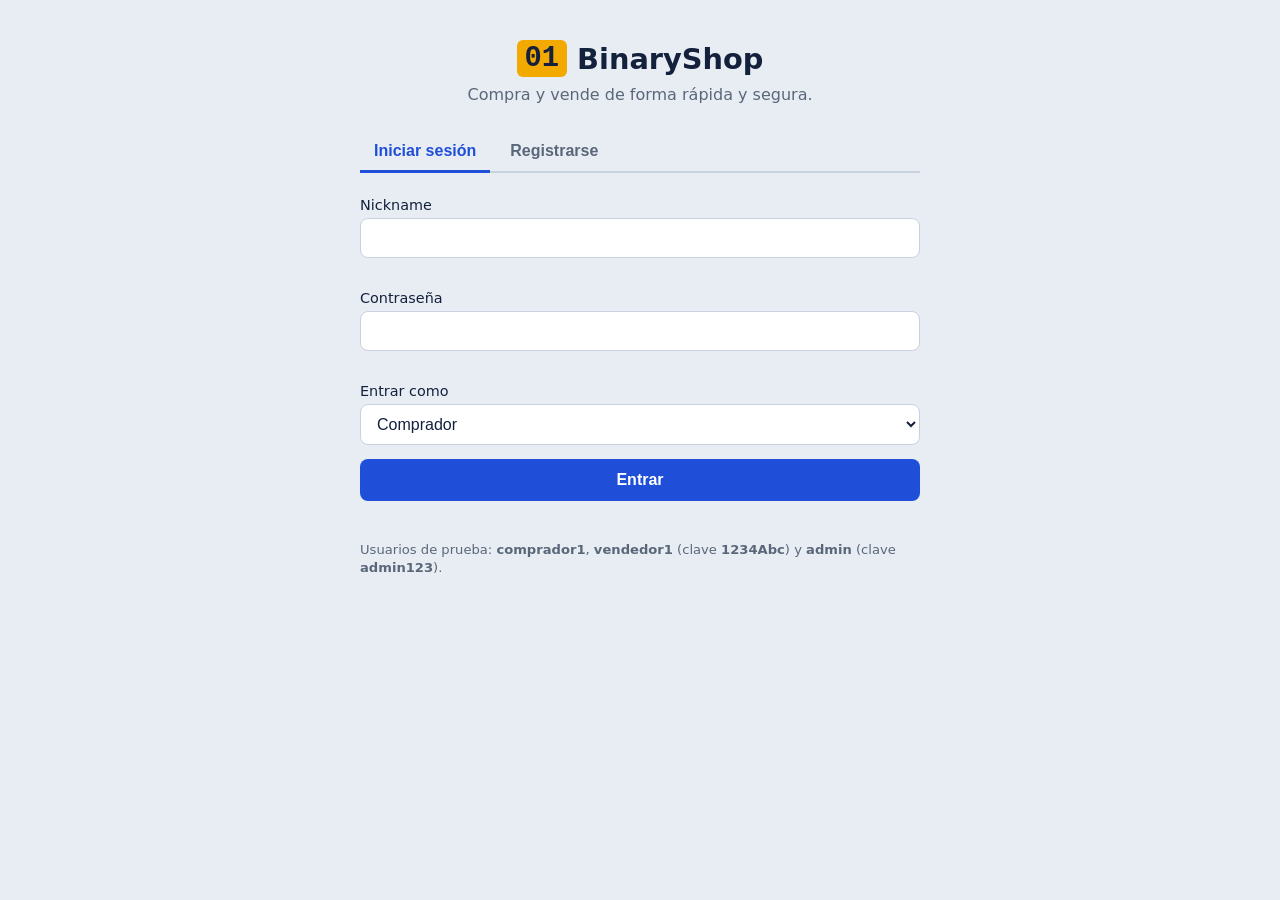
==== index.html @ 908aa772 "Add files via upload" ====
<!DOCTYPE html>
<html lang="es">
<head>
<meta charset="UTF-8">
<title>BinaryShop | Acceso</title>
<link rel="stylesheet" href="login/login.css">
</head>
<body>
<main class="pagina">

  <header class="marca">
    <div class="logo"><span class="logo-bits">01</span><span>BinaryShop</span></div>
    <p class="lema">Compra y vende de forma rápida y segura.</p>
  </header>

  <section>
    <div class="pestanas" role="tablist">
      <button type="button" role="tab" id="tabLogin" class="activa" aria-selected="true">Iniciar sesión</button>
      <button type="button" role="tab" id="tabRegistro" aria-selected="false">Registrarse</button>
    </div>

    <!-- LOGIN -->
    <form id="formLogin" novalidate>
      <div class="campo">
        <label for="loginNick">Nickname</label>
        <input id="loginNick" autocomplete="username">
        <p class="error"></p>
      </div>
      <div class="campo">
        <label for="loginClave">Contraseña</label>
        <input type="password" id="loginClave" autocomplete="current-password">
        <p class="error"></p>
      </div>
      <div class="campo">
        <label for="loginRol">Entrar como</label>
        <select id="loginRol">
          <option value="comprador">Comprador</option>
          <option value="vendedor">Vendedor</option>
          <option value="administrador">Administrador</option>
        </select>
      </div>
      <button type="submit" class="boton">Entrar</button>
      <p class="mensaje" role="status"></p>
      <p class="ayuda">Usuarios de prueba: <b>comprador1</b>, <b>vendedor1</b> (clave <b>1234Abc</b>) y <b>admin</b> (clave <b>admin123</b>).</p>
    </form>

    <!-- REGISTRO -->
    <form id="formRegistro" novalidate hidden>
      <div class="fila">
        <div class="campo">
          <label for="regNombre">Nombre</label>
          <input id="regNombre" autocomplete="given-name">
          <p class="error"></p>
        </div>
        <div class="campo">
          <label for="regApellido">Apellido</label>
          <input id="regApellido" autocomplete="family-name">
          <p class="error"></p>
        </div>
      </div>
      <div class="campo">
        <label for="regDireccion">Dirección</label>
        <input id="regDireccion" autocomplete="street-address">
        <p class="error"></p>
      </div>
      <div class="fila">
        <div class="campo">
          <label for="regNick">Nickname</label>
          <input id="regNick" autocomplete="username">
          <p class="error"></p>
        </div>
        <div class="campo">
          <label for="regClave">Contraseña</label>
          <input type="password" id="regClave" autocomplete="new-password">
          <p class="error"></p>
        </div>
      </div>

      <fieldset>
        <legend>Quiero registrarme como</legend>
        <label class="opcion"><input type="radio" name="regRol" value="comprador" checked> Comprador</label>
        <label class="opcion"><input type="radio" name="regRol" value="vendedor"> Vendedor</label>
        <p class="ayuda">¿Ya eres comprador y quieres vender? Usa tu mismo nickname y contraseña, y elige Vendedor.</p>
      </fieldset>

      <fieldset>
        <legend>Datos bancarios</legend>
        <div class="campo">
          <label for="regTarjeta">Número de tarjeta</label>
          <input id="regTarjeta" inputmode="numeric" placeholder="0000 0000 0000 0000" maxlength="19" autocomplete="cc-number">
          <p class="error"></p>
        </div>
        <div class="fila">
          <div class="campo">
            <label for="regVence">Vencimiento</label>
            <input id="regVence" inputmode="numeric" placeholder="MM/AA" maxlength="5" autocomplete="cc-exp">
            <p class="error"></p>
          </div>
          <div class="campo">
            <label for="regCvv">CVV</label>
            <input type="password" id="regCvv" inputmode="numeric" maxlength="4" autocomplete="cc-csc">
            <p class="error"></p>
          </div>
        </div>
      </fieldset>

      <button type="submit" class="boton">Crear cuenta</button>
      <p class="mensaje" role="status"></p>
    </form>
  </section>

</main>
<script src="login/login.js"></script>
</body>
</html>
---- login/login.css ----
:root {
  --fondo: #e8edf4;
  --tinta: #14213d;
  --suave: #5a6779;
  --linea: #c8d2df;
  --acento: #1f4fd8;
  --bit: #f2a900;
  --error: #b83227;
  --ok: #1c7a45;
}
* { box-sizing: border-box; }
body {
  margin: 0;
  min-height: 100vh;
  background: var(--fondo);
  color: var(--tinta);
  font-family: system-ui, -apple-system, "Segoe UI", sans-serif;
}

/* Todo sobre un solo fondo, centrado */
.pagina { width: 560px; margin: 0 auto; padding: 40px 0; }

.marca { text-align: center; margin-bottom: 28px; }
.logo { display: flex; justify-content: center; align-items: center; gap: 10px; font-size: 1.8rem; font-weight: 700; }
.logo-bits {
  font-family: Consolas, "Courier New", monospace;
  background: var(--bit);
  color: var(--tinta);
  padding: 2px 8px;
  border-radius: 6px;
}
.lema { margin: 8px 0 0; color: var(--suave); }

/* Pestañas */
.pestanas { display: flex; gap: 6px; margin-bottom: 24px; border-bottom: 2px solid var(--linea); }
.pestanas button {
  background: none; border: 0; padding: 10px 14px;
  font-size: 1rem; font-weight: 600; color: var(--suave);
  cursor: pointer; border-bottom: 3px solid transparent; margin-bottom: -2px;
}
.pestanas button.activa { color: var(--acento); border-bottom-color: var(--acento); }

/* Formularios */
.fila { display: grid; grid-template-columns: 1fr 1fr; gap: 14px; }
.campo { margin-bottom: 14px; }
label { display: block; font-size: .9rem; margin-bottom: 5px; }
input:not([type="radio"]), select {
  width: 100%;
  padding: 10px 12px;
  font-size: 1rem;
  border: 1.5px solid var(--linea);
  border-radius: 8px;
  background: #fff;
  color: var(--tinta);
}
input:focus-visible, select:focus-visible, button:focus-visible {
  outline: 3px solid rgba(31, 79, 216, .35);
  border-color: var(--acento);
}
input.invalido { border-color: var(--error); }
.error { margin: 4px 0 0; min-height: 1.1em; font-size: .8rem; color: var(--error); }

fieldset { border: 1.5px solid var(--linea); border-radius: 10px; padding: 12px 14px 4px; margin: 0 0 16px; }
legend { padding: 0 6px; font-size: .9rem; font-weight: 600; }
.opcion { display: inline-flex; align-items: center; gap: 6px; margin-right: 18px; }
.ayuda { font-size: .82rem; color: var(--suave); line-height: 1.4; margin: 10px 0; }

.boton {
  width: 100%;
  padding: 12px;
  border: 0;
  border-radius: 8px;
  background: var(--acento);
  color: #fff;
  font-size: 1rem;
  font-weight: 600;
  cursor: pointer;
}
.mensaje { margin: 12px 0 0; min-height: 1.2em; text-align: center; font-size: .92rem; }
.mensaje.ok { color: var(--ok); }
.mensaje.mal { color: var(--error); }
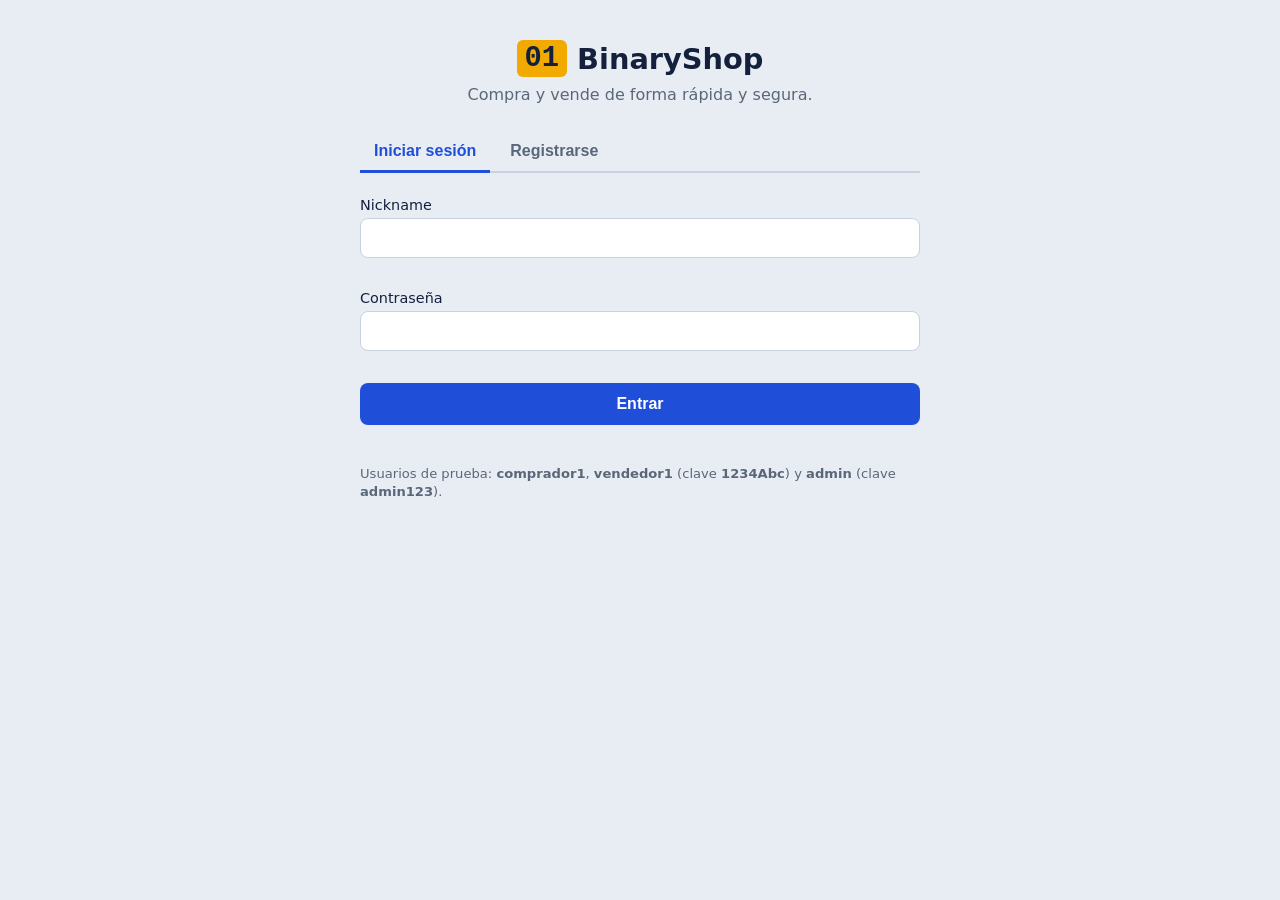
==== commit 7a79089e: "Update index.html" ====
--- a/index.html
+++ b/index.html
@@ -20,29 +20,22 @@
     </div>
 
     <!-- LOGIN -->
-    <form id="formLogin" novalidate>
-      <div class="campo">
-        <label for="loginNick">Nickname</label>
-        <input id="loginNick" autocomplete="username">
-        <p class="error"></p>
-      </div>
-      <div class="campo">
-        <label for="loginClave">Contraseña</label>
-        <input type="password" id="loginClave" autocomplete="current-password">
-        <p class="error"></p>
-      </div>
-      <div class="campo">
-        <label for="loginRol">Entrar como</label>
-        <select id="loginRol">
-          <option value="comprador">Comprador</option>
-          <option value="vendedor">Vendedor</option>
-          <option value="administrador">Administrador</option>
-        </select>
-      </div>
-      <button type="submit" class="boton">Entrar</button>
-      <p class="mensaje" role="status"></p>
-      <p class="ayuda">Usuarios de prueba: <b>comprador1</b>, <b>vendedor1</b> (clave <b>1234Abc</b>) y <b>admin</b> (clave <b>admin123</b>).</p>
-    </form>
+<form id="formLogin" novalidate>
+  <div class="campo">
+    <label for="loginNick">Nickname</label>
+    <input id="loginNick" autocomplete="username">
+    <p class="error"></p>
+  </div>
+  <div class="campo">
+    <label for="loginClave">Contraseña</label>
+    <input type="password" id="loginClave" autocomplete="current-password">
+    <p class="error"></p>
+  </div>
+  
+  <button type="submit" class="boton">Entrar</button>
+  <p class="mensaje" role="status"></p>
+  <p class="ayuda">Usuarios de prueba: <b>comprador1</b>, <b>vendedor1</b> (clave <b>1234Abc</b>) y <b>admin</b> (clave <b>admin123</b>).</p>
+</form>
 
     <!-- REGISTRO -->
     <form id="formRegistro" novalidate hidden>
@@ -112,4 +105,4 @@
 </main>
 <script src="login/login.js"></script>
 </body>
-</html>+</html>
